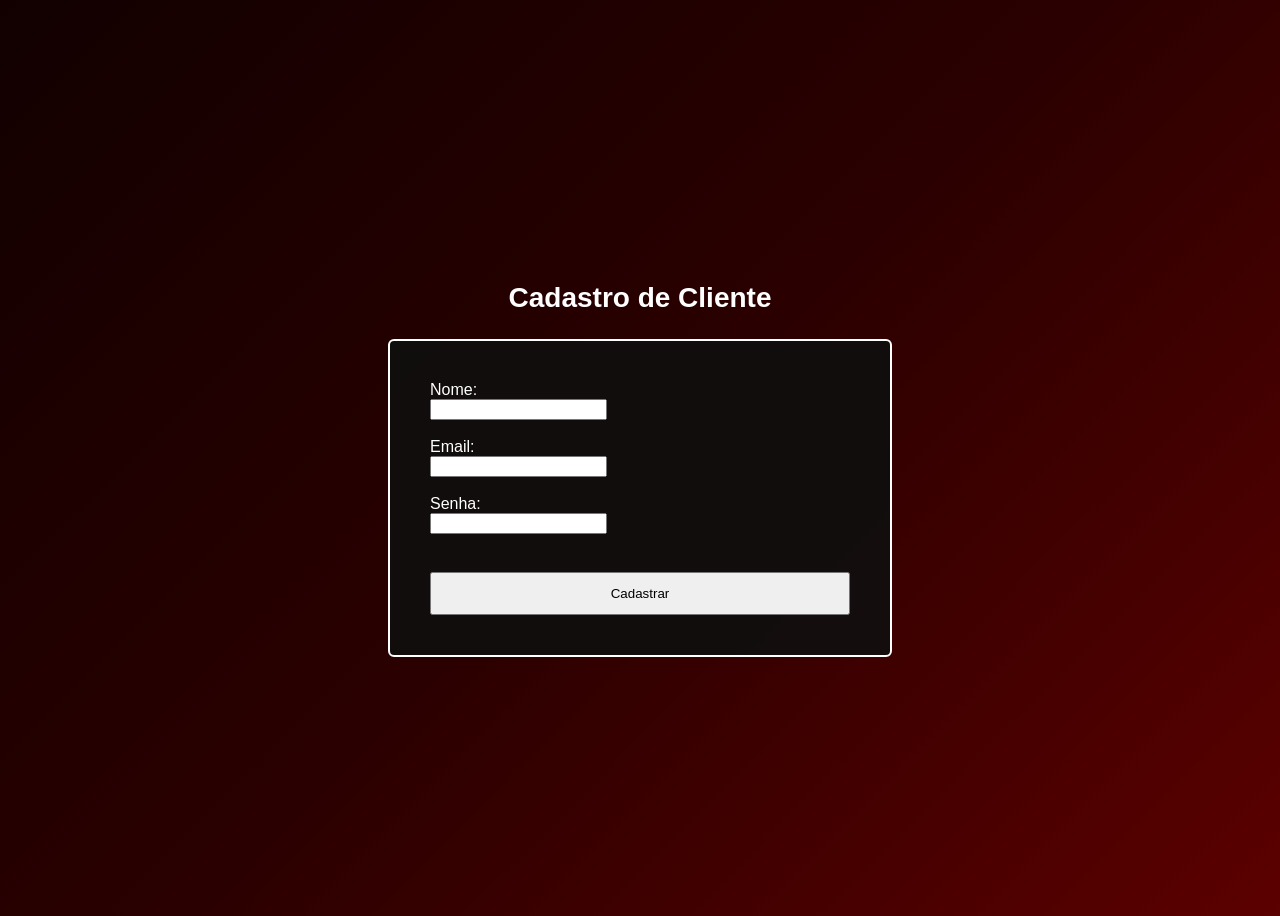
==== FrontEnd (2)/FrontEnd/cadastro.html @ 765d05a0 "Atividade 10.05" ====
<!DOCTYPE html>
<html lang="en">
<head>
    <meta charset="UTF-8">
    <meta name="viewport" content="width=device-width, initial-scale=1.0">
    <link rel="stylesheet" href="cadastro.css">
    <title>Cadastro de Cliente</title>
</head>
<body>
    <div>
        <h2>Cadastro de Cliente</h2>
        <form id="cadastroCliente">
            <label for="nome">Nome: </label> <br>
            <input type="text" name="nome" id="nome"> <br> <br>
            <label for="email">Email: </label> <br>
            <input type="email" name="email" id="email"> <br> <br>
            <label for="senha">Senha: </label> <br>
            <input type="senha" name="senha" id="senha"> <br> <br>
            <input type="submit" value="Cadastrar">
        </form>
        <div id="respostaCliente"></div>

    <script src="scriptCadastro.js"></script>
    <script src="scriptTarefa.js"></script>
</body>
</html>
---- FrontEnd (2)/FrontEnd/cadastro.css ----
body{
    font-family: "Segoe UI", Arial, Helvetica, sans-serif;
    background: linear-gradient(135deg, #120000, #2b0000, #5c0000);
    height: 100vh;
    display: flex;
    justify-content: center;
    align-items: center;
    overflow: hidden;
    position: relative;
}

form{
    position: relative;    
    background: rgba(15, 15, 15, 0.9);
    border: 2px solid #ffffff;
    padding: 40px;
    width: 420px;
    border-radius: 6px;
}

h2{
    text-align: center;
    margin-bottom: 25px;
    color: #ffffff;
    font-size: 28px;
}

form{
    color: #ffffff;
}

/* BOTÃO */
input[type="submit"]{
    width: 100%;
    padding: 12px;
    margin-top: 20px;
}
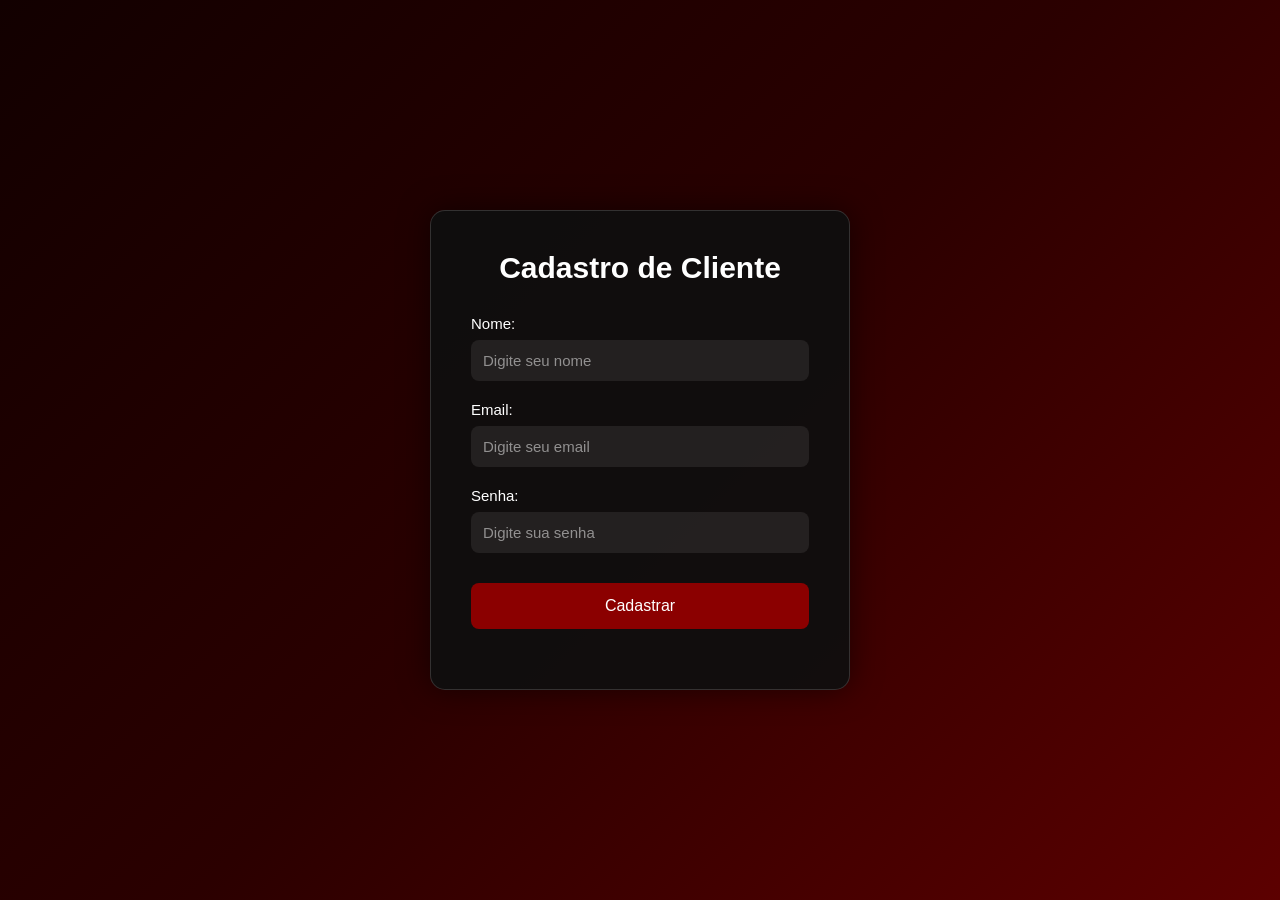
==== commit 16736b34: "Front" ====
--- a/FrontEnd (2)/FrontEnd/cadastro.html
+++ b/FrontEnd (2)/FrontEnd/cadastro.html
@@ -1,5 +1,5 @@
 <!DOCTYPE html>
-<html lang="en">
+<html lang="pt-br">
 <head>
     <meta charset="UTF-8">
     <meta name="viewport" content="width=device-width, initial-scale=1.0">
@@ -7,21 +7,28 @@
     <title>Cadastro de Cliente</title>
 </head>
 <body>
-    <div>
+    <div class="container">
         <h2>Cadastro de Cliente</h2>
         <form id="cadastroCliente">
-            <label for="nome">Nome: </label> <br>
-            <input type="text" name="nome" id="nome"> <br> <br>
-            <label for="email">Email: </label> <br>
-            <input type="email" name="email" id="email"> <br> <br>
-            <label for="senha">Senha: </label> <br>
-            <input type="senha" name="senha" id="senha"> <br> <br>
+            <label for="nome">Nome:</label>
+            <input type="text"
+                   name="nome"
+                   id="nome"
+                   placeholder="Digite seu nome">
+            <label for="email">Email:</label>
+            <input type="email"
+                   name="email"
+                   id="email"
+                   placeholder="Digite seu email">
+            <label for="senha">Senha:</label>
+            <input type="password"
+                   name="senha"
+                   id="senha"
+                   placeholder="Digite sua senha">
             <input type="submit" value="Cadastrar">
         </form>
         <div id="respostaCliente"></div>
-
+    </div>
     <script src="scriptCadastro.js"></script>
-    <script src="scriptTarefa.js"></script>
 </body>
-</html>
-
+</html>
--- a/FrontEnd (2)/FrontEnd/cadastro.css
+++ b/FrontEnd (2)/FrontEnd/cadastro.css
@@ -1,37 +1,140 @@
+*{
+    margin: 0;
+    padding: 0;
+    box-sizing: border-box;
+}
+
 body{
-    font-family: "Segoe UI", Arial, Helvetica, sans-serif;
+
+    font-family: "Segoe UI", Arial, sans-serif;
+
     background: linear-gradient(135deg, #120000, #2b0000, #5c0000);
+
     height: 100vh;
+
     display: flex;
     justify-content: center;
     align-items: center;
-    overflow: hidden;
-    position: relative;
+}
+
+.container{
+
+    width: 420px;
+
+    background: rgba(15,15,15,0.92);
+
+    padding: 40px;
+
+    border-radius: 15px;
+
+    border: 1px solid rgba(255,255,255,0.15);
+
+    box-shadow: 0 0 30px rgba(0,0,0,0.5);
+}
+
+h2{
+
+    color: white;
+
+    text-align: center;
+
+    margin-bottom: 30px;
+
+    font-size: 30px;
 }
 
 form{
-    position: relative;    
-    background: rgba(15, 15, 15, 0.9);
-    border: 2px solid #ffffff;
-    padding: 40px;
-    width: 420px;
-    border-radius: 6px;
+
+    display: flex;
+
+    flex-direction: column;
 }
 
-h2{
-    text-align: center;
-    margin-bottom: 25px;
-    color: #ffffff;
-    font-size: 28px;
+label{
+
+    color: white;
+
+    margin-bottom: 8px;
+
+    font-size: 15px;
 }
 
-form{
-    color: #ffffff;
+input[type="text"],
+input[type="email"],
+input[type="password"]{
+
+    width: 100%;
+
+    padding: 12px;
+
+    margin-bottom: 20px;
+
+    border: none;
+
+    border-radius: 8px;
+
+    background: rgba(255,255,255,0.08);
+
+    color: white;
+
+    outline: none;
+
+    font-size: 15px;
+
+    transition: 0.3s;
 }
 
-/* BOTÃO */
+input[type="text"]:focus,
+input[type="email"]:focus,
+input[type="password"]:focus{
+
+    border: 1px solid #ff4d4d;
+
+    box-shadow: 0 0 10px rgba(255,0,0,0.3);
+}
+
 input[type="submit"]{
+
     width: 100%;
-    padding: 12px;
+
+    padding: 14px;
+
+    border: none;
+
+    border-radius: 8px;
+
+    background: #8b0000;
+
+    color: white;
+
+    font-size: 16px;
+
+    cursor: pointer;
+
+    transition: 0.3s;
+
+    margin-top: 10px;
+}
+
+input[type="submit"]:hover{
+
+    background: #b30000;
+
+    transform: scale(1.02);
+}
+
+#respostaCliente{
+
     margin-top: 20px;
+
+    color: white;
+
+    text-align: center;
+
+    font-size: 15px;
+}
+
+::placeholder{
+
+    color: rgba(255,255,255,0.5);
 }
